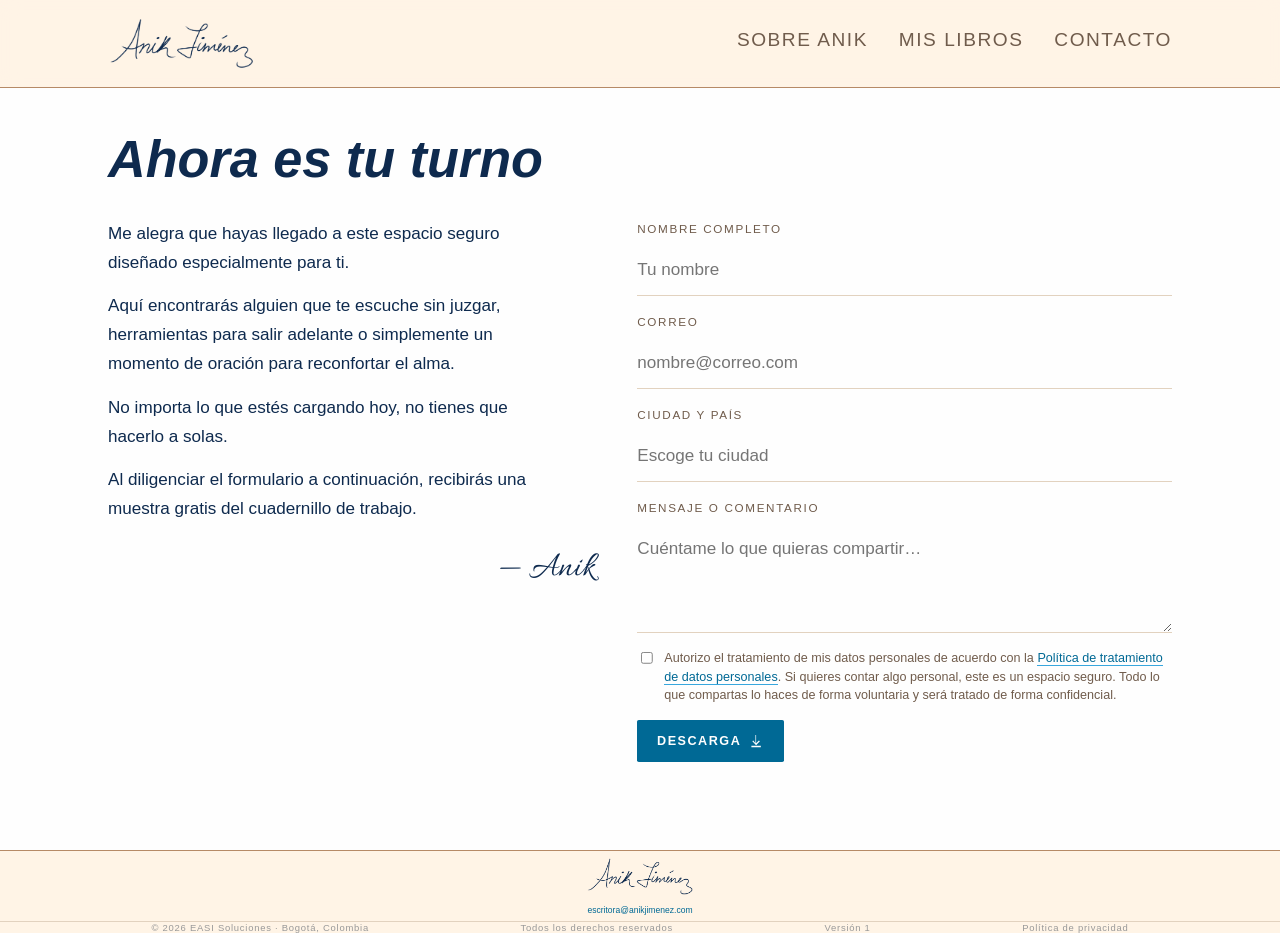
==== ahoraestuturno/index.html @ 5fb1ca0b "Publicar el sitio para revisión, manteniendo la página en construcción. Incluye la política de priva" ====
<!doctype html>
<html lang="es-CO">
<head>
  <meta charset="utf-8" />
  <meta name="viewport" content="width=device-width, initial-scale=1" />
  <title>Ahora es tu turno — Espacio seguro con Anik Jiménez</title>
  <meta name="description" content="Un espacio seguro con Anik Jiménez Marulanda. Escucha, herramientas y una muestra gratis del cuadernillo de trabajo de Las cicatrices que aprendí a amar." />
  <meta name="author" content="Anik Jiménez Marulanda" />
  <meta name="robots" content="index, follow" />
  <link rel="canonical" href="https://anikjimenez.com/ahoraestuturno/" />
  <link rel="icon" href="../images/logo-anik.png" type="image/png" />
  <meta property="og:locale" content="es_CO" />
  <meta property="og:type" content="website" />
  <meta property="og:site_name" content="Anik Jiménez Marulanda" />
  <meta property="og:title" content="Ahora es tu turno — Espacio seguro con Anik Jiménez" />
  <meta property="og:description" content="Escucha, herramientas y una muestra gratis del cuadernillo de trabajo." />
  <meta property="og:url" content="https://anikjimenez.com/ahoraestuturno/" />
  <meta property="og:image" content="https://anikjimenez.com/images/foto-obra.jpg" />
  <meta name="twitter:card" content="summary_large_image" />
  <meta name="twitter:title" content="Ahora es tu turno — Espacio seguro con Anik Jiménez" />
  <meta name="twitter:description" content="Escucha, herramientas y una muestra gratis del cuadernillo de trabajo." />
  <meta name="twitter:image" content="https://anikjimenez.com/images/foto-obra.jpg" />
  <link rel="preconnect" href="https://fonts.googleapis.com" />
  <link rel="preconnect" href="https://fonts.gstatic.com" crossorigin />
  <link href="https://fonts.googleapis.com/css2?family=Allura&family=Cormorant+Garamond:ital,wght@0,400;0,500;0,600;0,700;1,400;1,500;1,600;1,700&display=swap" rel="stylesheet" />
  <link rel="stylesheet" href="../styles/styles.css?v=20261110am" />
</head>
<body>
  <nav class="nav" id="nav">
    <div class="nav-inner">
      <a class="logo" href="../inicio.html"><img src="../images/logo-anik.png" alt="Anik Jiménez" width="200" height="72" /></a>
      <div class="menu">
        <a href="../sobre.html">Sobre Anik</a>
        <a href="../libros.html">Mis libros</a>
        <a href="../contacto.html">Contacto</a>
      </div>
    </div>
  </nav>

  <main>
    <section class="section section-paper section-fill" data-screen-label="Ahora es tu turno">
      <div class="wrap">
        <div class="section-head">
          <h1 class="section-title">Ahora es tu turno</h1>
        </div>

        <div class="contact-grid">
          <div class="copy">
            <p>Me alegra que hayas llegado a este espacio seguro diseñado especialmente para ti.</p>
            <p>Aquí encontrarás alguien que te escuche sin juzgar, herramientas para salir adelante o simplemente un momento de oración para reconfortar el alma.</p>
            <p>No importa lo que estés cargando hoy, no tienes que hacerlo a solas.</p>
            <p>Al diligenciar el formulario a continuación, recibirás una muestra gratis del cuadernillo de trabajo.</p>
            <p class="sign">— Anik</p>
          </div>

          <form class="contact-form" id="turno-form">
            <input type="checkbox" name="botcheck" tabindex="-1" autocomplete="off" hidden />
            <div class="field">
              <label for="nombre">Nombre completo</label>
              <input id="nombre" name="Nombre" type="text" autocomplete="name" placeholder="Tu nombre" required />
            </div>
            <div class="field">
              <label for="correo">Correo</label>
              <input id="correo" name="email" type="email" autocomplete="email" placeholder="nombre@correo.com" required />
            </div>
            <div class="field field-suggest">
              <label for="ciudad">Ciudad y país</label>
              <input id="ciudad" name="Ciudad y país" type="text" autocomplete="off" placeholder="Escoge tu ciudad"
                     role="combobox" aria-autocomplete="list" aria-expanded="false" aria-controls="ciudad-lista" />
              <ul class="suggest" id="ciudad-lista" role="listbox" aria-label="Ciudades" hidden></ul>
            </div>
            <div class="field">
              <label for="mensaje">Mensaje o comentario</label>
              <textarea id="mensaje" name="Mensaje" placeholder="Cuéntame lo que quieras compartir…"></textarea>
            </div>
            <label class="legal-check">
              <input type="checkbox" name="Autorización" value="Sí, autorizo el tratamiento de mis datos personales conforme a la Política de tratamiento de datos personales." required />
              <span>Autorizo el tratamiento de mis datos personales de acuerdo con la <a href="../privacidad.html">Política de tratamiento de datos personales</a>. Si quieres contar algo personal, este es un espacio seguro. Todo lo que compartas lo haces de forma voluntaria y será tratado de forma confidencial.</span>
            </label>
            <button class="btn" type="submit">Descarga
              <svg viewBox="0 0 24 24" width="18" height="18" aria-hidden="true">
                <path fill="currentColor" d="M12 3v12.2l4.2-4.2 1.4 1.4L12 18.2 6.4 12.4l1.4-1.4L11 15.2V3h1zM5 19h14v2H5z"/>
              </svg>
            </button>
            <p class="form-note" role="status" hidden>¡Gracias!, recibí tus datos. Recuerda visitar <a href="../libros.html"><em>mis libros</em></a> para más contenido.</p>
          </form>
        </div>
      </div>
    </section>
  </main>

  <footer class="footer">
    <div class="footer-inner">
      <div class="mark"><img src="../images/logo-anik.png" alt="Anik Jiménez" width="160" height="58" /></div>
      <div><a href="mailto:escritora@anikjimenez.com">escritora@anikjimenez.com</a></div>
    </div>
    <div class="footer-copy-bar">
      <span>© 2026 EASI Soluciones · Bogotá, Colombia</span>
      <span>Todos los derechos reservados</span>
      <span>Versión 1</span>
      <a href="../privacidad.html">Política de privacidad</a>
    </div>
</footer>

  <script src="../scripts/formularios.js?v=20261110c"></script>
  <script>
    const nav = document.getElementById('nav');
    const onScroll = () => nav.classList.toggle('is-scrolled', window.scrollY > 12);
    window.addEventListener('scroll', onScroll, { passive: true });
    onScroll();

    const dispararDescarga = (url) => {
      const enlace = document.createElement('a');
      enlace.href = url;
      enlace.setAttribute('download', '');
      enlace.rel = 'noopener';
      document.body.appendChild(enlace);
      enlace.click();
      enlace.remove();
    };
    conectarFormulario(
      document.getElementById('turno-form'),
      'Nuevo registro en Ahora es tu turno — anikjimenez.com',
      () => dispararDescarga('../documentos/guia-de-trabajo-las-cicatrices-que-aprendi-a-amar.pdf')
    );

    // Buscador de "Ciudad y país": sugiere ciudades de ciudades.json mientras se escribe.
    // El campo sigue aceptando texto libre si la ciudad no está en la lista.
    (() => {
      const campo = document.getElementById('ciudad');
      const lista = document.getElementById('ciudad-lista');
      const MAX = 8;
      const sinTildes = (t) => t.normalize('NFD').replace(/[\u0300-\u036f]/g, '').toLowerCase().trim();
      let ciudades = null;
      let carga = null;
      let activa = -1;

      const cargar = () => {
        carga = carga || fetch('ciudades.json')
          .then((r) => r.json())
          .then((d) => {
            ciudades = d.ciudades.map((entrada) => {
              const [nombre, codigo, original] = entrada.split('|');
              const pais = d.paises[codigo] || codigo;
              return { nombre, pais, clave: sinTildes(nombre), alias: original ? sinTildes(original) : '', clavePais: sinTildes(pais) };
            });
          })
          .catch(() => { carga = null; });
        return carga;
      };

      // Las ciudades vienen ordenadas por población: primero las que empiezan por lo escrito,
      // luego las que lo tienen al inicio de otra palabra. Tras una coma se filtra por país.
      const buscar = (texto) => {
        const [ciudad, pais = ''] = texto.split(',').map(sinTildes);
        if (ciudad.length < 2) return [];
        const inicio = [];
        const palabra = [];
        for (const c of ciudades) {
          if (pais && !c.clavePais.startsWith(pais)) continue;
          if (c.clave.startsWith(ciudad) || c.alias.startsWith(ciudad)) inicio.push(c);
          else if (palabra.length < MAX && (c.clave.includes(' ' + ciudad) || c.alias.includes(' ' + ciudad))) palabra.push(c);
          if (inicio.length === MAX) break;
        }
        return inicio.concat(palabra).slice(0, MAX);
      };

      const cerrar = () => {
        lista.hidden = true;
        lista.replaceChildren();
        activa = -1;
        campo.setAttribute('aria-expanded', 'false');
        campo.removeAttribute('aria-activedescendant');
      };

      const marcar = (i) => {
        const opciones = lista.children;
        if (!opciones.length) return;
        activa = (i + opciones.length) % opciones.length;
        [...opciones].forEach((li, n) => li.setAttribute('aria-selected', n === activa ? 'true' : 'false'));
        campo.setAttribute('aria-activedescendant', opciones[activa].id);
        opciones[activa].scrollIntoView({ block: 'nearest' });
      };

      const elegir = (li) => {
        campo.value = li.dataset.valor;
        cerrar();
      };

      const mostrar = () => {
        if (!ciudades || document.activeElement !== campo) return;
        const resultados = buscar(campo.value);
        if (!resultados.length || (resultados.length === 1 && `${resultados[0].nombre}, ${resultados[0].pais}` === campo.value)) return cerrar();
        activa = -1;
        campo.removeAttribute('aria-activedescendant');
        lista.replaceChildren(...resultados.map((c, i) => {
          const li = document.createElement('li');
          const pais = document.createElement('span');
          li.id = `ciudad-opcion-${i}`;
          li.setAttribute('role', 'option');
          li.setAttribute('aria-selected', 'false');
          li.dataset.valor = `${c.nombre}, ${c.pais}`;
          pais.textContent = c.pais;
          li.append(`${c.nombre}, `, pais);
          return li;
        }));
        lista.hidden = false;
        campo.setAttribute('aria-expanded', 'true');
      };

      campo.addEventListener('focus', cargar);
      campo.addEventListener('input', () => cargar().then(mostrar));
      campo.addEventListener('blur', cerrar);
      campo.addEventListener('keydown', (e) => {
        if (lista.hidden) return;
        if (e.key === 'ArrowDown') { e.preventDefault(); marcar(activa + 1); }
        else if (e.key === 'ArrowUp') { e.preventDefault(); marcar(activa - 1); }
        else if (e.key === 'Enter' && activa >= 0) { e.preventDefault(); elegir(lista.children[activa]); }
        else if (e.key === 'Escape') cerrar();
      });
      // mousedown sin blur: el campo conserva el foco y el clic llega a la opción
      lista.addEventListener('mousedown', (e) => e.preventDefault());
      lista.addEventListener('click', (e) => {
        const li = e.target.closest('li');
        if (li) elegir(li);
      });
    })();
  </script>
</body>
</html>
---- styles/styles.css ----
:root {
  /* Manual de marca Anik Jiménez */
  --blanco: #fefefe;
  --beige: #fff4e6;
  --azul-oscuro: #0e2a4e;
  --azul-mar: #006995;
  --celeste: #38a7de;
  --baby-blue: #b7cde6;
  --turquesa: #0fcdb6;
  --marron-claro: #b68a66;
  --marron-gris: #705c4c;
  --marron-oscuro: #3b302c;
  --negro: #000000;

  --sand: var(--beige);
  --sand-2: #f3e6d4;
  --sand-3: #e6d3bb;
  --ink: var(--azul-oscuro);
  --ink-soft: var(--marron-gris);
  --teal: var(--celeste);
  --teal-deep: var(--azul-mar);
  --teal-dark: var(--azul-oscuro);
  --navy: var(--azul-oscuro);
  --line: #e2d2bf;
  --paper: var(--blanco);

  /* Tipografía de texto: sin serifas. Las firmas siguen en Allura. */
  --fuente-texto: Helvetica, "Helvetica Neue", Arial, sans-serif;

  /* Helvetica ocupa más que la letra anterior: todo se encoge sin moverse de su sitio
     (los contenedores, columnas y márgenes conservan su medida). Un factor por zona. */
  --escala: .9;          /* contenido de las páginas */
  --escala-pie: .9;      /* pie */
  --escala-barra: .75;   /* logo y menú de la barra de navegación: .9 × .85 × .98 */
  --aire-barra: .833;    /* padding vertical y separaciones de la barra: .85 × .98 */
}

* { box-sizing: border-box; }
html, body { margin: 0; padding: 0; }
.visually-hidden {
  position: absolute;
  width: 1px;
  height: 1px;
  padding: 0;
  margin: -1px;
  overflow: hidden;
  clip: rect(0, 0, 0, 0);
  white-space: nowrap;
  border: 0;
}
html { scroll-behavior: smooth; }
body {
  background: var(--beige);
  color: var(--azul-oscuro);
  font-family: var(--fuente-texto);
  font-size: 19px;
  line-height: 1.7;
  min-height: 100vh;
  display: flex;
  flex-direction: column;
  -webkit-font-smoothing: antialiased;
}
main {
  flex: 1;
  display: flex;
  flex-direction: column;
}
.section-fill {
  flex: 1;
  display: flex;
  flex-direction: column;
  justify-content: center;
}

.error-page {
  text-align: center;
  max-width: 36rem;
  margin-inline: auto;
}
.error-code {
  margin: 0 0 8px;
  font-family: var(--fuente-texto);
  font-style: italic;
  font-weight: 600;
  font-size: clamp(48px, 8vw, 72px);
  line-height: 1;
  color: var(--azul-mar);
}
.error-page .section-title {
  font-size: clamp(32px, 4vw, 48px);
}
.error-text {
  margin: 18px auto 32px;
  max-width: 34ch;
  font-style: italic;
  color: var(--marron-gris);
}
.error-page .hero-actions {
  justify-content: center;
}
a { color: inherit; text-decoration: none; }
img { max-width: 100%; display: block; }
em { font-style: italic; }

.wrap {
  width: min(1120px, 100%);
  margin: 0 auto;
  padding: 0 28px;
}

@keyframes rise {
  from { opacity: 0; transform: translateY(20px); }
  to { opacity: 1; transform: none; }
}

/* Nav */
.nav {
  position: sticky;
  top: 0;
  z-index: 40;
  background: rgba(255, 244, 230, 0.92);
  backdrop-filter: blur(10px);
  border-bottom: 1px solid var(--marron-claro);
}
.nav-inner {
  width: min(1120px, 100%);
  margin: 0 auto;
  padding: calc(12px * var(--aire-barra)) 28px;
  display: flex;
  align-items: center;
  justify-content: space-between;
  gap: calc(16px * var(--aire-barra));
}
.logo {
  display: inline-flex;
  align-items: center;
  line-height: 0;
}
.logo img {
  height: calc(42px * var(--escala-barra));
  width: auto;
}
.menu {
  display: flex;
  flex-wrap: wrap;
  gap: calc(10px * var(--aire-barra)) calc(22px * var(--aire-barra));
  font-family: var(--fuente-texto);
  font-size: calc(15px * var(--escala-barra));
  letter-spacing: .08em;
  text-transform: uppercase;
  color: var(--marron-gris);
}
.menu a {
  padding-bottom: 3px;
  border-bottom: 1px solid transparent;
  transition: color .2s ease, border-color .2s ease;
}
.menu a:hover,
.menu a[aria-current="page"] {
  color: var(--azul-mar);
  border-bottom-color: var(--celeste);
}

/* Buttons */
.btn {
  display: inline-flex;
  align-items: center;
  gap: 8px;
  background: var(--azul-mar);
  color: var(--blanco);
  font-family: var(--fuente-texto);
  font-size: 14px;
  font-weight: 600;
  letter-spacing: .12em;
  text-transform: uppercase;
  padding: 14px 22px;
  border: 0;
  border-radius: 2px;
  cursor: pointer;
  transition: background .2s ease, transform .2s ease;
}
.btn svg {
  width: 18px;
  height: 18px;
  flex: 0 0 auto;
}
.btn:hover { background: var(--azul-oscuro); transform: translateY(-1px); }
.btn:disabled { opacity: .6; cursor: progress; transform: none; }
.btn[aria-disabled="true"],
.btn[aria-disabled="true"]:hover {
  background: #d9d9d9;
  color: #8a8a8a;
  cursor: not-allowed;
  transform: none;
}
.btn-ghost {
  background: transparent;
  color: var(--azul-oscuro);
  border-bottom: 1px solid var(--azul-oscuro);
  border-radius: 0;
  padding: 12px 2px;
}
.btn-ghost:hover {
  background: transparent;
  color: var(--azul-mar);
  border-bottom-color: var(--azul-mar);
}

/* Hero — cover slide */
.hero {
  position: relative;
  min-height: 0;
  display: grid;
  place-items: center;
  overflow: hidden;
  background:
    radial-gradient(circle at 16% 28%, rgba(183,205,230,.45), transparent 42%),
    radial-gradient(circle at 84% 72%, rgba(15,205,182,.18), transparent 44%),
    linear-gradient(115deg, #fff4e6 0%, #f7efe4 42%, #d9e8f5 100%);
}
.hero-photo {
  min-height: 0;
  width: 100%;
  margin: 0;
  padding: 0;
  place-items: stretch;
  gap: 0;
  --hero-wash:
    radial-gradient(ellipse 95% 85% at 72% 16%, rgba(56, 167, 222, .155), transparent 58%),
    radial-gradient(ellipse 80% 70% at 8% 92%, rgba(0, 105, 149, .085), transparent 56%),
    var(--blanco);
  background: var(--hero-wash);
  color: var(--azul-oscuro);
}
.hero-bg {
  position: absolute;
  inset: 0;
  width: 100%;
  height: 100%;
  object-fit: contain;
  object-position: center center;
  z-index: 0;
}
.hero-photo .hero-bg {
  position: relative;
  inset: auto;
  z-index: auto;
  width: 100%;
  height: 100%;
  min-height: 0;
  min-width: 0;
  max-width: none;
  max-height: none;
  margin: 0;
  object-fit: cover;
  object-position: center center;
}
.hero-scrim {
  position: absolute;
  inset: 0;
  z-index: 1;
  /* Solo oscurece el centro (foto); los bordes quedan del beige de la página */
  background:
    radial-gradient(ellipse 42% 78% at 50% 50%, rgba(8,16,28,.32) 0%, rgba(8,16,28,.12) 55%, transparent 72%);
  pointer-events: none;
}
.hero-content {
  position: relative;
  z-index: 2;
  text-align: center;
  padding: 64px 28px 80px;
  animation: rise .85s ease both;
}
.hero-photo .hero-content {
  z-index: auto;
  display: flex;
  flex-direction: column;
  justify-content: center;
  align-items: center;
  align-self: stretch;
  justify-self: stretch;
  width: auto;
  max-width: none;
  height: auto;
  min-height: 0;
  padding: 28px clamp(28px, 5vw, 72px);
  background: transparent;
}
.hero-kicker {
  font-family: var(--fuente-texto);
  font-size: 14px;
  letter-spacing: .28em;
  text-transform: uppercase;
  color: var(--azul-mar);
  margin-bottom: 22px;
}
.hero-photo .hero-kicker {
  color: rgba(255, 244, 230, .88);
}
.hero-logo {
  margin: 0 auto 10px;
  width: min(520px, 82vw);
}
.hero-photo .hero-logo {
  width: min(380px, 100%);
  margin-bottom: 6px;
}
.hero-photo .hero-logo img {
  width: auto;
  max-width: 100%;
  max-height: clamp(84px, 12vh, 130px);
  margin-inline: auto;
}
.hero-logo img {
  width: 100%;
  height: auto;
}
.hero-logo .logo-for-photo { display: none; }
.hero-name {
  margin: 0;
  font-family: "Allura", cursive;
  font-weight: 400;
  font-size: clamp(56px, 12vw, 110px);
  line-height: .92;
  color: var(--azul-oscuro);
}
.hero-name small {
  display: block;
  margin-top: .08em;
  font-size: .42em;
}
.hero-tag {
  margin: 22px auto 34px;
  max-width: 28ch;
  font-style: italic;
  font-size: clamp(20px, 2.3vw, 26px);
  color: var(--marron-gris);
  line-height: 1.45;
}
.hero-photo .hero-tag {
  margin: 12px auto 22px;
  max-width: 34ch;
  font-size: clamp(18px, 1.7vw, 25px);
  color: var(--marron-gris);
  text-shadow: none;
}
.hero-actions {
  display: flex;
  justify-content: center;
  gap: 16px;
  flex-wrap: wrap;
}
.hero-photo .btn-ghost {
  color: var(--azul-oscuro);
  border-bottom-color: var(--azul-oscuro);
}
.hero-photo .btn-ghost:hover {
  color: var(--azul-mar);
  border-bottom-color: var(--azul-mar);
}
.hero-books {
  padding: 8px clamp(28px, 5vw, 72px) 36px;
  text-align: center;
  position: relative;
  z-index: 1;
}
.hero-books .section-title {
  font-size: clamp(32px, 3.4vw, 46px);
  margin: 0 0 18px;
}
.hero-books .home-books-row {
  gap: 28px;
}
.hero-books .home-book {
  width: min(168px, 42%);
}
.hero-books .home-book-title {
  font-size: 16px;
}
/* Escritorio: la composición escala con el ancho de la ventana y conserva la proporción
   que tiene en un laptop de 1280 px; todas las medidas derivan de --hero-h.
   Foto vertical completa a la izquierda; a la derecha la firma arriba y Mis libros debajo.
   Las columnas se trazan con --hero-base (medida sin encoger) y lo que va dentro con
   --hero-h (= base × --escala), así cada elemento se encoge centrado en su sitio. */
@media (min-width: 861px) {
  .hero-photo {
    /* Tope por alto: 247px reserva la barra de navegación, el pie y el padding vertical;
       la columna derecha mide ~1,22 × la base, de ahí el factor .815 */
    --hero-base: clamp(400px, 31.25vw, max(400px, calc((100vh - 247px) * .815)));
    --hero-h: calc(var(--hero-base) * var(--escala));
    /* La foto mide 1,27 × la base, sin pasar del alto disponible entre la barra y el pie */
    --photo-base: min(calc(var(--hero-base) * 1.27), max(var(--hero-base), calc(100vh - 247px)));
    --photo-h: calc(var(--photo-base) * var(--escala));
    --photo-w: calc(var(--photo-h) * .75);
    --cover-h: calc(var(--hero-h) * .3);
    --cover-w: calc(var(--cover-h) * 2 / 3);
    flex: 1 0 auto;
    display: grid;
    grid-template-columns: calc(var(--photo-base) * .75) minmax(340px, calc(var(--hero-base) * 1.1));
    grid-template-rows: auto auto;
    grid-template-areas:
      "photo firma"
      "photo books";
    justify-content: center;
    align-content: center;
    column-gap: calc(var(--hero-base) * .077);
    padding: 16px clamp(24px, 3vw, 40px);
  }
  .hero-photo .hero-bg {
    grid-area: photo;
    align-self: center;
    justify-self: center;
    width: var(--photo-w);
    height: var(--photo-h);
  }
  .hero-photo .hero-content {
    grid-area: firma;
    padding: calc(var(--hero-h) * .075) calc(var(--hero-h) * .04);
  }
  .hero-photo .hero-logo {
    width: 100%;
    margin-bottom: calc(var(--hero-h) * .01);
  }
  .hero-photo .hero-logo img {
    max-height: calc(var(--hero-h) * .14);
  }
  .hero-photo .hero-tag {
    margin: calc(var(--hero-h) * .02) auto calc(var(--hero-h) * .035);
    font-size: calc(var(--hero-h) * .04);
    line-height: 1.4;
  }
  .hero-photo .hero-actions { gap: calc(var(--hero-h) * .03); }
  .hero-photo .btn {
    font-size: calc(var(--hero-h) * .03);
    padding: calc(var(--hero-h) * .025) calc(var(--hero-h) * .04);
  }
  .hero-photo .btn-ghost {
    padding: calc(var(--hero-h) * .0225) 2px;
  }
  .hero-books {
    grid-area: books;
    padding: calc(var(--hero-h) * .025) calc(var(--hero-h) * .04) calc(var(--hero-h) * .01);
  }
  .hero-books .section-title {
    font-size: calc(var(--hero-h) * .06);
    margin: 0 0 calc(var(--hero-h) * .025);
    text-align: center;
  }
  .hero-books .home-books-row {
    gap: calc(var(--hero-h) * .064);
    flex-wrap: nowrap;
  }
  .hero-books .home-book {
    width: calc(var(--hero-h) * .375);
  }
  .hero-books .home-book .book-cover {
    width: var(--cover-w);
    height: var(--cover-h);
    margin-bottom: calc(var(--hero-h) * .025);
    box-shadow: 0 14px 24px -14px rgba(36,56,70,.4);
  }
  .hero-books .home-book-title {
    font-size: calc(var(--hero-h) * .035);
  }
  .hero-books .home-book-year {
    margin-top: calc(var(--hero-h) * .0075);
    font-size: calc(var(--hero-h) * .04125);
  }
}
@media (max-width: 860px) {
  .hero-photo {
    display: flex;
    flex-direction: column;
    min-height: 0;
    padding: 24px 24px 8px;
  }
  .hero-photo .hero-bg {
    position: relative;
    width: 100%;
    height: auto;
    min-height: 0;
    max-width: none;
    max-height: calc(42vh * var(--escala));
    margin: 0 auto;
    object-fit: contain;
  }
  .hero-photo .hero-content {
    width: 100%;
    height: auto;
    justify-content: center;
    padding: 28px 22px 12px;
  }
  .hero-books { padding: 8px 8px 28px; }
  .hero-photo .hero-content,
  .hero-books { zoom: var(--escala); }
}
@media (max-width: 600px) {
  .hero-photo {
    display: grid;
    grid-template-columns: 1fr;
    grid-template-areas:
      "stage"
      "books";
    width: 100%;
    min-height: 0;
    padding: 0;
    place-items: stretch;
    background: #0a0a0a;
    color: var(--blanco);
  }
  .hero-photo .hero-bg,
  .hero-photo .hero-content { grid-area: stage; }
  .hero-photo .hero-bg {
    position: relative;
    inset: auto;
    z-index: 0;
    width: 100%;
    height: auto;
    aspect-ratio: 3 / 4;
    max-width: none;
    max-height: none;
    margin: 0;
    object-fit: cover;
    object-position: center top;
  }
  /* La foto va completa; el texto se apoya abajo para dejar libre la cabeza */
  .hero-photo .hero-content {
    position: relative;
    z-index: 2;
    min-height: 0;
    width: 100%;
    max-width: none;
    height: auto;
    align-self: stretch;
    justify-content: flex-end;
    padding: 24px 14px 26px;
    background:
      linear-gradient(to top, rgba(8,16,28,.86) 0%, rgba(8,16,28,.62) 30%, rgba(8,16,28,.22) 52%, transparent 66%);
  }
  .hero-photo .hero-logo { width: min(240px, 72vw); }
  .hero-photo .hero-actions { gap: 10px; }
  .hero-logo .logo-for-panel { display: none; }
  .hero-logo .logo-for-photo { display: block; }
  .hero-photo .hero-tag {
    color: rgba(255, 244, 230, .92);
    text-shadow: 0 1px 18px rgba(0,0,0,.35);
  }
  .hero-photo .btn-ghost {
    color: var(--beige);
    border-bottom-color: rgba(255, 244, 230, .75);
  }
  .hero-photo .btn-ghost:hover {
    color: var(--blanco);
    border-bottom-color: var(--blanco);
  }
  .hero-books {
    grid-area: books;
    position: relative;
    z-index: 2;
    background: var(--hero-wash);
    padding: 28px 18px 12px;
  }
}

/* Page sections */
.section {
  position: relative;
  padding: 44px 0 88px;
  overflow: hidden;
}
.section-sand { background: var(--beige); }
.section-paper { background: var(--blanco); }
.section-teal {
  background: linear-gradient(160deg, #cfe3f4 0%, #9ec8e6 100%);
}
.section-head {
  display: flex;
  align-items: baseline;
  gap: 14px;
  margin-bottom: 36px;
  position: relative;
  z-index: 1;
}
.section-title {
  margin: 0;
  font-family: var(--fuente-texto);
  font-style: italic;
  font-weight: 600;
  font-size: clamp(38px, 5vw, 58px);
  line-height: 1.05;
  color: var(--azul-oscuro);
}
.section-title.light {
  color: var(--blanco);
  text-shadow: 0 2px 14px rgba(14,42,78,.22);
}

/* Split layouts like portfolio slides */
.split {
  display: grid;
  grid-template-columns: 1.05fr 0.95fr;
  gap: 48px;
  align-items: center;
  position: relative;
  z-index: 1;
}
.split.reverse { grid-template-columns: 1.05fr 0.95fr; }
.split.reverse .split-copy { order: 1; }
.split.reverse .split-media { order: 2; }
.split-media, .split-copy { min-width: 0; }
@media (max-width: 860px) {
  .split,
  .split.reverse { grid-template-columns: 1fr; gap: 28px; }
  .split.reverse .split-copy,
  .split.reverse .split-media { order: initial; }
}

.portrait {
  position: relative;
  border-radius: 2px;
  overflow: hidden;
  background: var(--sand-2);
  box-shadow: 0 28px 50px -30px rgba(36, 56, 70, .45);
}
.portrait img {
  width: 100%;
  height: auto;
  object-fit: contain;
  object-position: center center;
  aspect-ratio: 3 / 4;
}
.portrait.round {
  border-radius: 50%;
  max-width: 280px;
  margin-inline: auto;
}
.portrait.round img {
  aspect-ratio: 1;
  height: 100%;
  object-fit: cover;
}
.copy p {
  margin: 0 0 16px;
  color: var(--ink);
  max-width: 48ch;
  text-wrap: pretty;
}
.copy p.lead {
  font-size: clamp(20px, 2.2vw, 26px);
  font-style: italic;
  line-height: 1.4;
  margin-bottom: 20px;
}
/* Texto justificado: todos los párrafos llenan la columna para formar un bloque cuadrado */
.copy-justify p {
  max-width: none;
  text-align: justify;
  hyphens: none;
  -webkit-hyphens: none;
  overflow-wrap: normal;
  word-break: normal;
}
.copy-justify p.lead { text-align: left; }
.sign {
  margin-top: 28px;
  font-family: "Allura", cursive;
  font-size: 40px;
  color: var(--azul-mar);
  text-align: right;
}

.bio-more { margin-top: 72px; }
.genre-tags {
  list-style: none;
  margin: 24px 0 0;
  padding: 0;
  display: flex;
  flex-wrap: wrap;
  gap: 8px 10px;
}
.genre-tags li {
  padding: 4px 14px;
  border: 1px solid rgba(0,105,149,.3);
  border-radius: 999px;
  font-style: italic;
  font-size: 17px;
  color: var(--azul-mar);
}

/* Fotos que te inspiran */
.gallery-head {
  text-align: center;
  margin-bottom: 40px;
}
.script-title {
  margin: 0;
  font-family: "Allura", cursive;
  font-weight: 400;
  font-size: clamp(48px, 7vw, 76px);
  line-height: 1;
  color: var(--azul-oscuro);
}
.gallery-head p {
  margin: 12px 0 0;
  font-style: italic;
  color: var(--ink-soft);
}
.gallery {
  display: grid;
  grid-template-columns: repeat(4, minmax(0, 1fr));
  gap: 18px;
}
.gallery figure {
  margin: 0;
  overflow: hidden;
  border-radius: 2px;
  background: var(--sand-2);
}
.gallery img {
  width: 100%;
  height: auto;
  aspect-ratio: 3 / 4;
  object-fit: cover;
  transition: transform .4s ease;
}
.gallery figure:hover img { transform: scale(1.03); }
@media (max-width: 800px) { .gallery { grid-template-columns: repeat(2, minmax(0, 1fr)); } }

/* Books */
.books-grid {
  display: grid;
  grid-template-columns: repeat(2, minmax(0, 1fr));
  gap: 56px 48px;
  align-items: start;
}
@media (max-width: 760px) { .books-grid { grid-template-columns: 1fr; } }
.book-tile {
  display: grid;
  justify-items: center;
  text-align: center;
  scroll-margin-top: 90px;
}
.book-title, .book-teaser, .book-actions, .book-more, .book-meta {
  justify-self: stretch;
}
@supports (grid-template-rows: subgrid) {
  .book-tile {
    grid-template-rows: subgrid;
    grid-row: span 6;
  }
}
.book-tile .book-cover {
  width: min(240px, 70%);
  margin-bottom: 24px;
}
.book-teaser {
  margin: 0 auto 20px;
  max-width: 38ch;
  font-style: italic;
  color: var(--ink-soft);
}
.book-actions {
  display: flex;
  flex-wrap: wrap;
  justify-content: center;
  align-items: center;
  gap: 14px 20px;
}
.book-more {
  width: 100%;
  margin-top: 22px;
  border-top: 1px solid var(--line);
  text-align: left;
}
.book-more summary {
  padding: 14px 0;
  text-align: center;
  cursor: pointer;
  list-style: none;
  font-size: 14px;
  font-weight: 600;
  letter-spacing: .12em;
  text-transform: uppercase;
  color: var(--azul-mar);
}
.book-more summary::-webkit-details-marker { display: none; }
.book-more summary::after { content: " ↓"; }
.book-more[open] summary::after { content: " ↑"; }
.book-more p {
  margin: 0 0 14px;
  color: var(--ink-soft);
  font-size: 17px;
}
.book-download {
  display: flex;
  flex-direction: column;
  align-items: center;
  gap: 10px;
  margin: 22px 0 8px;
  text-align: center;
}
.form-note a { color: var(--azul-mar); text-decoration: underline; }

/* Home books */
.home-books-row {
  display: flex;
  justify-content: center;
  gap: 56px;
  flex-wrap: wrap;
}
.home-book {
  display: flex;
  flex-direction: column;
  align-items: center;
  text-align: center;
  width: 220px;
}
.home-book .book-cover {
  width: 100%;
  margin-bottom: 16px;
  transition: transform .25s ease;
}
.home-book:hover .book-cover { transform: translateY(-4px); }
.home-book-title {
  font-style: italic;
  font-weight: 600;
  font-size: 21px;
  line-height: 1.2;
  color: var(--azul-oscuro);
}
.home-book-year {
  margin-top: 6px;
  font-size: 13px;
  letter-spacing: .14em;
  text-transform: uppercase;
  color: var(--marron-gris);
}

.book-cover {
  aspect-ratio: 2 / 3;
  overflow: hidden;
  border-radius: 2px;
  background: var(--sand-2);
  box-shadow: 0 22px 40px -20px rgba(36,56,70,.4);
}
.book-cover img {
  width: 100%;
  height: 100%;
  object-fit: cover;
}
.book-cover.soon {
  display: grid;
  place-items: center;
  text-align: center;
  padding: 20px;
  background: linear-gradient(180deg, var(--sand) 0%, var(--sand-3) 100%);
  font-style: italic;
  color: var(--ink-soft);
  font-size: 22px;
  line-height: 1.3;
}
.book-meta {
  font-family: var(--fuente-texto);
  font-size: 52px;
  letter-spacing: .14em;
  text-transform: uppercase;
  color: var(--marron-gris);
  margin-bottom: 10px;
}
.book-meta span { margin: 0 7px; color: var(--azul-mar); }
.book-title {
  margin: 0 0 14px;
  font-style: italic;
  font-weight: 600;
  font-size: clamp(26px, 3vw, 34px);
  line-height: 1.15;
  color: var(--azul-oscuro);
}
/* Quote + frases */
.quote-panel {
  position: relative;
  min-height: 58vh;
  display: grid;
  place-items: center;
  text-align: center;
  padding: 90px 28px;
  overflow: hidden;
  background: linear-gradient(180deg, #d5e8f6 0%, #a9d0ea 100%);
}
.quote-panel .bigmark {
  position: absolute;
  top: 6%;
  left: 50%;
  transform: translateX(-50%);
  font-family: var(--fuente-texto);
  font-style: italic;
  font-size: clamp(140px, 24vw, 280px);
  line-height: 1;
  color: rgba(254,254,254,.42);
  pointer-events: none;
}
.quote-panel blockquote {
  position: relative;
  z-index: 1;
  margin: 0 auto;
  max-width: 18ch;
  font-style: italic;
  font-weight: 600;
  font-size: clamp(26px, 3.5vw, 42px);
  line-height: 1.3;
  color: var(--azul-oscuro);
  text-wrap: balance;
}
.quote-panel cite {
  display: inline-flex;
  align-items: center;
  gap: 12px;
  margin-top: 28px;
  font-family: var(--fuente-texto);
  font-style: normal;
  font-size: 13px;
  letter-spacing: .2em;
  text-transform: uppercase;
  color: var(--azul-mar);
}
.quote-panel cite::before {
  content: "";
  width: 26px;
  height: 1px;
  background: currentColor;
}

.phrases-page {
  max-width: 860px;
}
.phrases {
  display: flex;
  flex-direction: column;
  gap: 18px;
}
.phrases figure {
  position: relative;
  margin: 0;
  padding: 28px 32px;
  border-radius: 2px;
  border: 0;
  opacity: .7;
}
.phrases figure:nth-child(1) {
  background: linear-gradient(135deg, #0e2a4e 0%, #006995 100%);
  color: var(--beige);
}
.phrases figure:nth-child(2) {
  background: linear-gradient(135deg, #006995 0%, #38a7de 100%);
  color: var(--blanco);
}
.phrases figure:nth-child(3) {
  background: linear-gradient(135deg, #0fcdb6 0%, #38a7de 100%);
  color: var(--azul-oscuro);
}
.phrases figure:nth-child(4) {
  background: linear-gradient(135deg, #b68a66 0%, #705c4c 100%);
  color: var(--beige);
}
.phrases figure:nth-child(even) {
  text-align: right;
}
.phrases blockquote {
  margin: 0;
  font-style: italic;
  font-weight: 500;
  font-size: clamp(24px, 2.6vw, 32px);
  line-height: 1.4;
  color: inherit;
  text-wrap: pretty;
}
@media (max-width: 860px) {
  .phrases figure,
  .phrases figure:nth-child(even) {
    text-align: left;
    padding: 24px 22px;
  }
}

/* Contact */
.contact-grid {
  display: grid;
  grid-template-columns: 1fr 1.1fr;
  gap: 48px;
  position: relative;
  z-index: 1;
}
@media (max-width: 800px) { .contact-grid { grid-template-columns: 1fr; gap: 32px; } }
.contact-list {
  list-style: none;
  margin: 24px 0 0;
  padding: 0;
  display: grid;
  gap: 12px;
  font-family: var(--fuente-texto);
  font-size: 17px;
  color: var(--marron-gris);
}
.contact-list strong {
  display: inline-block;
  min-width: 7rem;
  font-size: 13px;
  letter-spacing: .1em;
  text-transform: uppercase;
  color: var(--azul-mar);
  font-weight: 600;
}
.contact-list a:hover { color: var(--azul-mar); }
.field { display: grid; gap: 8px; margin-bottom: 18px; }
.field label {
  font-family: var(--fuente-texto);
  font-size: 13px;
  letter-spacing: .14em;
  text-transform: uppercase;
  color: var(--marron-gris);
}
.field input,
.field select,
.field textarea {
  width: 100%;
  border: 0;
  border-bottom: 1px solid var(--line);
  background: transparent;
  padding: 10px 0 12px;
  font: inherit;
  color: var(--ink);
  outline: none;
}
.field textarea { min-height: 120px; resize: vertical; }
.field input:focus,
.field select:focus,
.field textarea:focus { border-bottom-color: var(--azul-mar); }
/* Lista de sugerencias bajo un campo (buscador de ciudad y país) */
.field-suggest { position: relative; }
.suggest {
  position: absolute;
  top: 100%;
  left: 0;
  right: 0;
  z-index: 5;
  margin: 0;
  padding: 6px 0;
  max-height: 320px;
  overflow-y: auto;
  list-style: none;
  background: var(--blanco);
  border: 1px solid var(--line);
  border-top: 0;
  border-radius: 0 0 2px 2px;
  box-shadow: 0 18px 30px -18px rgba(36, 56, 70, .35);
}
.suggest li {
  padding: 7px 14px;
  font-size: 17px;
  line-height: 1.3;
  color: var(--ink);
  cursor: pointer;
}
.suggest li span { color: var(--marron-gris); }
.suggest li:hover,
.suggest li[aria-selected="true"] { background: var(--beige); }
.form-note {
  margin: 16px 0 0;
  font-style: italic;
  color: var(--azul-mar);
}
.form-note.is-error { color: #a4372b; }

.robot-box {
  position: relative;
  display: flex;
  align-items: center;
  gap: 12px;
  margin: 6px 0 20px;
  padding: 12px 14px;
  border: 1px solid var(--line);
  background: #f7f7f7;
  box-shadow: 0 1px 3px rgba(36, 56, 70, .08);
  cursor: pointer;
  font-size: 16px;
  letter-spacing: 0;
  text-transform: none;
  color: var(--ink);
}
.robot-box input {
  position: absolute;
  opacity: 0;
  width: 1px;
  height: 1px;
}
.robot-marca {
  flex: 0 0 28px;
  width: 28px;
  height: 28px;
  border: 2px solid #c5c5c5;
  background: var(--blanco);
  border-radius: 2px;
}
.robot-box input:focus-visible + .robot-marca { outline: 2px solid var(--azul-mar); outline-offset: 2px; }
.robot-box input:checked + .robot-marca {
  border-color: var(--azul-mar);
  background: var(--azul-mar) url("data:image/svg+xml,%3Csvg xmlns='http://www.w3.org/2000/svg' viewBox='0 0 16 16'%3E%3Cpath fill='none' stroke='%23fff' stroke-width='2.4' d='M3 8.2 6.4 12 13 4'/%3E%3C/svg%3E") center / 18px no-repeat;
}
.robot-texto { flex: 1; font-weight: 500; }
.robot-sello {
  display: flex;
  flex-direction: column;
  align-items: center;
  gap: 2px;
  color: var(--azul-mar);
  min-width: 64px;
}
.robot-sello small {
  font-size: 9px;
  letter-spacing: .08em;
  text-transform: uppercase;
}

.modal-overlay {
  position: fixed;
  inset: 0;
  z-index: 200;
  display: flex;
  align-items: center;
  justify-content: center;
  padding: 24px;
  background: rgba(36, 56, 70, .42);
}
.modal-overlay[hidden] { display: none; }
.modal-dialog {
  position: relative;
  width: min(440px, 100%);
  max-height: min(92vh, 680px);
  overflow: visible;
  padding: 36px 28px 28px;
  background: var(--blanco);
  border-radius: 2px;
  box-shadow: 0 28px 56px -28px rgba(36, 56, 70, .55);
}
.modal-dialog .section-title,
.modal-dialog h3 {
  margin: 0 0 20px;
  font-family: var(--fuente-texto);
  font-size: clamp(1.2rem, 2.6vw, 1.5rem);
  font-weight: 600;
  color: var(--ink);
  text-align: center;
  line-height: 1.3;
}
.modal-dialog h3 em { font-style: italic; font-weight: 600; }
.modal-dialog-aviso {
  display: flex;
  flex-direction: column;
  align-items: center;
  text-align: center;
  padding: 40px 32px 36px;
}
.btn-whatsapp {
  display: grid;
  place-items: center;
  width: 64px;
  height: 64px;
  margin-top: 8px;
  border-radius: 50%;
  background: #25d366;
  color: #fff;
  box-shadow: 0 10px 22px -10px rgba(37, 211, 102, .8);
  transition: transform .2s ease, background .2s ease;
}
.btn-whatsapp:hover {
  background: #1ebe57;
  transform: translateY(-2px);
}
.modal-cerrar {
  position: absolute;
  top: 10px;
  right: 12px;
  border: 0;
  background: transparent;
  padding: 6px 10px;
  font-size: 28px;
  line-height: 1;
  color: var(--ink-soft);
  cursor: pointer;
}
.modal-cerrar:hover { color: var(--ink); }
body.modal-open { overflow: hidden; }

/* Page nav + footer */
.page-nav {
  border-top: 1px solid var(--line);
  padding: 7px 0;
}
.page-nav-inner {
  width: min(1120px, 100%);
  margin: 0 auto;
  padding: 0 28px;
  display: flex;
  justify-content: space-between;
  gap: 16px;
}
.page-nav a {
  display: grid;
  gap: 4px;
  color: var(--ink-soft);
}
.page-nav a span {
  font-family: var(--fuente-texto);
  font-size: 12px;
  letter-spacing: .16em;
  text-transform: uppercase;
}
.page-nav a strong {
  font-family: var(--fuente-texto);
  font-style: italic;
  font-weight: 600;
  font-size: 22px;
  color: var(--azul-oscuro);
}
.page-nav a:hover strong { color: var(--azul-mar); }
.page-nav .next { text-align: right; }

.footer {
  border-top: 1px solid var(--marron-claro);
  padding: 3.5px 0 0;
  margin: 0;
  background: var(--beige);
}
.footer-inner {
  width: min(1120px, 100%);
  margin: 0 auto;
  padding: 5px 28px 12px;
  display: flex;
  flex-direction: column;
  justify-content: center;
  align-items: center;
  gap: 6px;
  text-align: center;
  font-family: var(--fuente-texto);
  font-size: calc(15px * var(--escala-pie));
  color: var(--marron-gris);
}
.footer .mark {
  line-height: 0;
}
.footer .mark img {
  height: calc(34px * var(--escala-pie));
  width: auto;
  margin-inline: auto;
}
.footer-inner a {
  font-size: 50%;
  color: var(--azul-mar);
  border-bottom: 1px solid transparent;
  transition: border-color .2s ease;
}
.footer-inner a:hover {
  border-bottom-color: var(--celeste);
}
.footer .credits { font-style: italic; }

/* Barra de copy debajo del footer (como csquimicos) */
.footer-copy-bar {
  display: flex;
  justify-content: space-evenly;
  align-items: center;
  gap: 0;
  flex-wrap: wrap;
  margin: 0;
  padding: 0;
  border-top: 1px solid var(--line);
  font-family: var(--fuente-texto);
  font-size: calc(11px * var(--escala-pie));
  letter-spacing: .08em;
  line-height: 1.2;
  color: #999;
  text-align: center;
}
.footer-copy-bar span,
.footer-copy-bar a {
  margin: 0;
  padding: 0;
  white-space: nowrap;
  color: inherit;
}
.footer-copy-bar a:hover { color: var(--azul-mar); }

/* Política de tratamiento de datos personales */
.legal-doc {
  max-width: 46rem;
  color: var(--ink);
  font-size: 17px;
  line-height: 1.65;
}
.legal-kicker {
  margin: 0 0 6px;
  font-size: 13px;
  font-weight: 600;
  letter-spacing: .14em;
  text-transform: uppercase;
  color: var(--azul-mar);
}
.legal-meta {
  margin: 0 0 22px;
  font-size: 15px;
  color: var(--ink-soft);
}
.legal-doc .lead {
  font-size: clamp(18px, 2vw, 21px);
  font-style: italic;
  line-height: 1.45;
  margin: 0 0 28px;
}
.legal-toc {
  margin: 0 0 40px;
  padding: 20px 24px 12px;
  background: var(--beige);
  border: 1px solid var(--line);
}
.legal-toc p {
  margin: 0 0 10px;
  font-size: 13px;
  font-weight: 600;
  letter-spacing: .14em;
  text-transform: uppercase;
  color: var(--marron-gris);
}
.legal-toc ol {
  margin: 0;
  padding-left: 1.25em;
  columns: 1;
}
@media (min-width: 760px) {
  .legal-toc ol { columns: 2; column-gap: 28px; }
}
.legal-toc li {
  break-inside: avoid;
  margin: 0 0 6px;
  font-size: 15px;
}
.legal-toc a { color: var(--azul-mar); }
.legal-toc a:hover { border-bottom: 1px solid var(--celeste); }
.legal-doc h2 {
  margin: 2.1em 0 .7em;
  font-family: var(--fuente-texto);
  font-size: 1.05rem;
  font-weight: 700;
  letter-spacing: .06em;
  text-transform: uppercase;
  color: var(--azul-mar);
  scroll-margin-top: 88px;
}
.legal-doc h3 {
  margin: 1.35em 0 .45em;
  font-size: 1.02rem;
  font-weight: 600;
  color: var(--azul-oscuro);
  scroll-margin-top: 88px;
}
.legal-doc p,
.legal-doc li { margin: 0 0 12px; }
.legal-doc ul,
.legal-doc ol { margin: 0 0 16px; padding-left: 1.25em; }
.legal-doc a {
  color: var(--azul-mar);
  border-bottom: 1px solid transparent;
}
.legal-doc a:hover { border-bottom-color: var(--celeste); }
.legal-doc dt {
  margin: 12px 0 4px;
  font-weight: 600;
  color: var(--azul-oscuro);
}
.legal-doc dd { margin: 0 0 10px; }
.legal-doc blockquote {
  margin: 0 0 16px;
  padding: 16px 18px;
  background: var(--beige);
  border-left: 3px solid var(--azul-mar);
}
.legal-doc blockquote p { margin: 0; font-size: 16px; }
.legal-cierre {
  margin-top: 36px;
  font-style: italic;
  color: var(--marron-gris);
}
.legal-check {
  display: flex;
  gap: 10px;
  align-items: flex-start;
  margin: 4px 0 18px;
  font-size: 14px;
  line-height: 1.45;
  color: var(--marron-gris);
  cursor: pointer;
  text-transform: none;
  letter-spacing: 0;
}
.legal-check input {
  margin-top: 3px;
  flex: 0 0 auto;
  width: auto;
  accent-color: var(--azul-mar);
}
.legal-check a {
  color: var(--azul-mar);
  border-bottom: 1px solid var(--celeste);
}

/* Escritorio: barra de navegación un 70 % más grande; pie un 27 % más grande y con padding mínimo */
@media (min-width: 861px) {
  .nav-inner { padding: calc(20px * var(--aire-barra)) 28px; gap: calc(27px * var(--aire-barra)); }
  .logo img { height: calc(71px * var(--escala-barra)); }
  .menu {
    gap: calc(17px * var(--aire-barra)) calc(37px * var(--aire-barra));
    font-size: calc(25.5px * var(--escala-barra));
  }
  .menu a { padding-bottom: calc(5px * var(--aire-barra)); }
  .footer { padding-top: .5px; }
  .footer-inner {
    padding: 6px 28px 2px;
    gap: 1px;
    font-size: calc(19px * var(--escala-pie));
    line-height: 1.25;
  }
  .footer .mark img { height: calc(43.5px * var(--escala-pie)); }
  .footer-copy-bar { font-size: calc(14px * var(--escala-pie) * .75); }
}

@media (max-width: 600px) {
  .nav-inner, .wrap, .page-nav-inner, .footer-inner { padding-left: 18px; padding-right: 18px; }
  .section { padding: 32px 0 64px; }
  .hero-content { padding: 48px 18px 64px; }
  .logo { font-size: 24px; }
  .footer-copy-bar {
    flex-direction: column;
    gap: 0;
    margin: 0;
    padding: 0;
  }
}

/* Páginas interiores: el contenido se encoge a --escala. El ancho, los márgenes laterales
   y el padding vertical se dividen por el mismo factor para que la sección, las columnas y
   el borde izquierdo (alineado con el logo de la barra) queden donde estaban. */
main > .section {
  zoom: var(--escala);
  padding: calc(44px / var(--escala)) 0 calc(88px / var(--escala));
}
main > .section > .wrap {
  width: min(calc(1120px / var(--escala)), 100%);
  padding-inline: calc(28px / var(--escala));
}
/* Las fotos que llenan su columna también se encogen, centradas en ella */
.split-media .portrait:not(.round) {
  width: calc(100% * var(--escala));
  margin-inline: auto;
}
@media (max-width: 600px) {
  main > .section { padding: calc(32px / var(--escala)) 0 calc(64px / var(--escala)); }
  main > .section > .wrap { padding-inline: calc(18px / var(--escala)); }
}

/* Pantallas más anchas que un laptop de 1280 px: el contenido de las páginas interiores
   escala con el ancho de la ventana y conserva la proporción que tiene a 1280 px,
   igual que la portada de inicio. tan(atan2()) convierte 100vw / 1280px en un número. */
@media (min-width: 1281px) {
  main > .section { zoom: calc(var(--escala) * tan(atan2(100vw, 1280px))); }
  /* La barra y el pie conservan su tamaño, pero su ancho sigue al del contenido (87,5 %) */
  .nav-inner, .footer-inner { width: 87.5vw; }
}
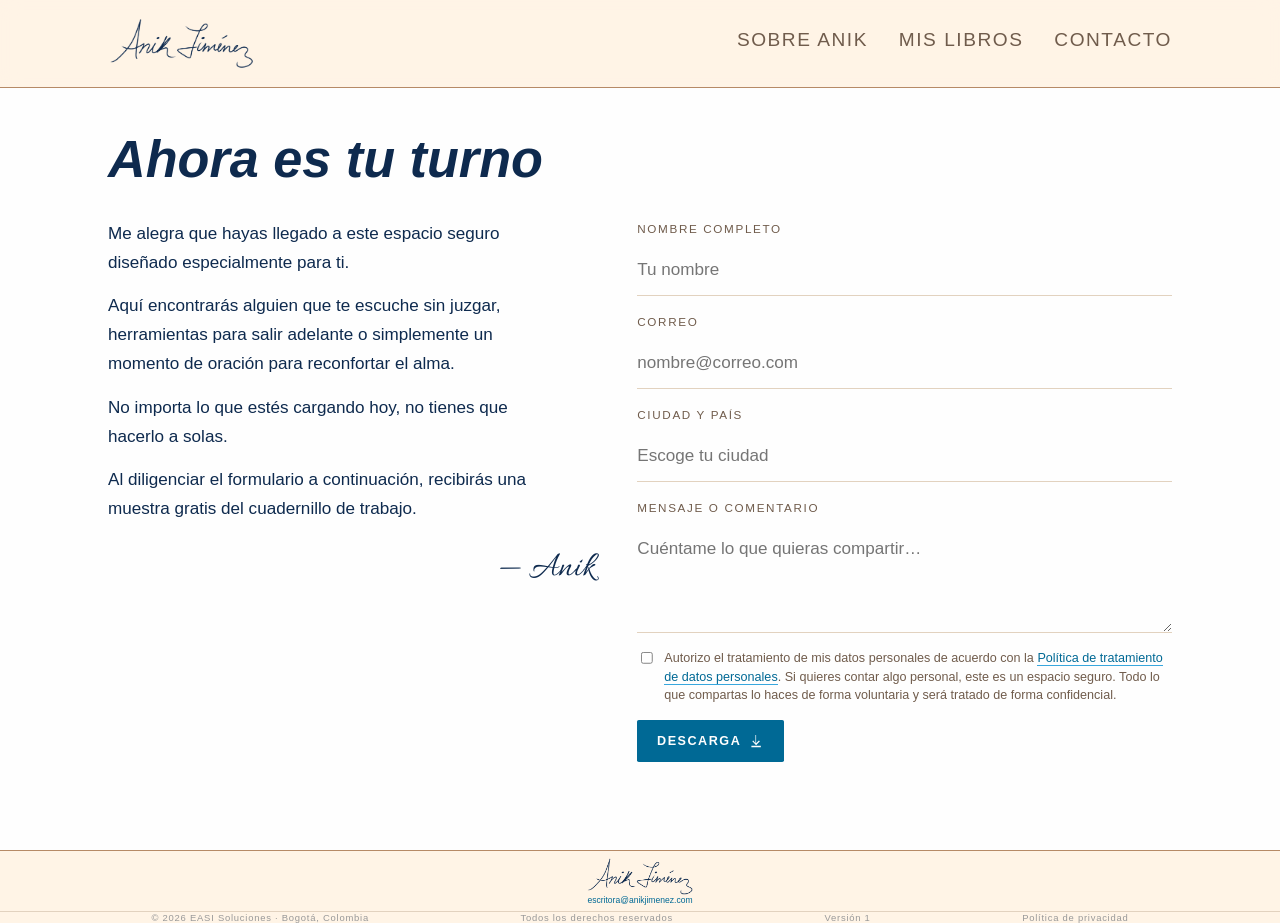
==== commit 5e469046: "Reducir el espacio debajo de la firma del footer." ====
--- a/ahoraestuturno/index.html
+++ b/ahoraestuturno/index.html
@@ -23,7 +23,7 @@
   <link rel="preconnect" href="https://fonts.googleapis.com" />
   <link rel="preconnect" href="https://fonts.gstatic.com" crossorigin />
   <link href="https://fonts.googleapis.com/css2?family=Allura&family=Cormorant+Garamond:ital,wght@0,400;0,500;0,600;0,700;1,400;1,500;1,600;1,700&display=swap" rel="stylesheet" />
-  <link rel="stylesheet" href="../styles/styles.css?v=20261110am" />
+  <link rel="stylesheet" href="../styles/styles.css?v=20261110an" />
 </head>
 <body>
   <nav class="nav" id="nav">
--- a/styles/styles.css
+++ b/styles/styles.css
@@ -1234,7 +1234,7 @@
 .footer-inner {
   width: min(1120px, 100%);
   margin: 0 auto;
-  padding: 5px 28px 12px;
+  padding: 5px 28px 4px;
   display: flex;
   flex-direction: column;
   justify-content: center;
@@ -1247,6 +1247,7 @@
 }
 .footer .mark {
   line-height: 0;
+  margin-bottom: -10px;
 }
 .footer .mark img {
   height: calc(34px * var(--escala-pie));
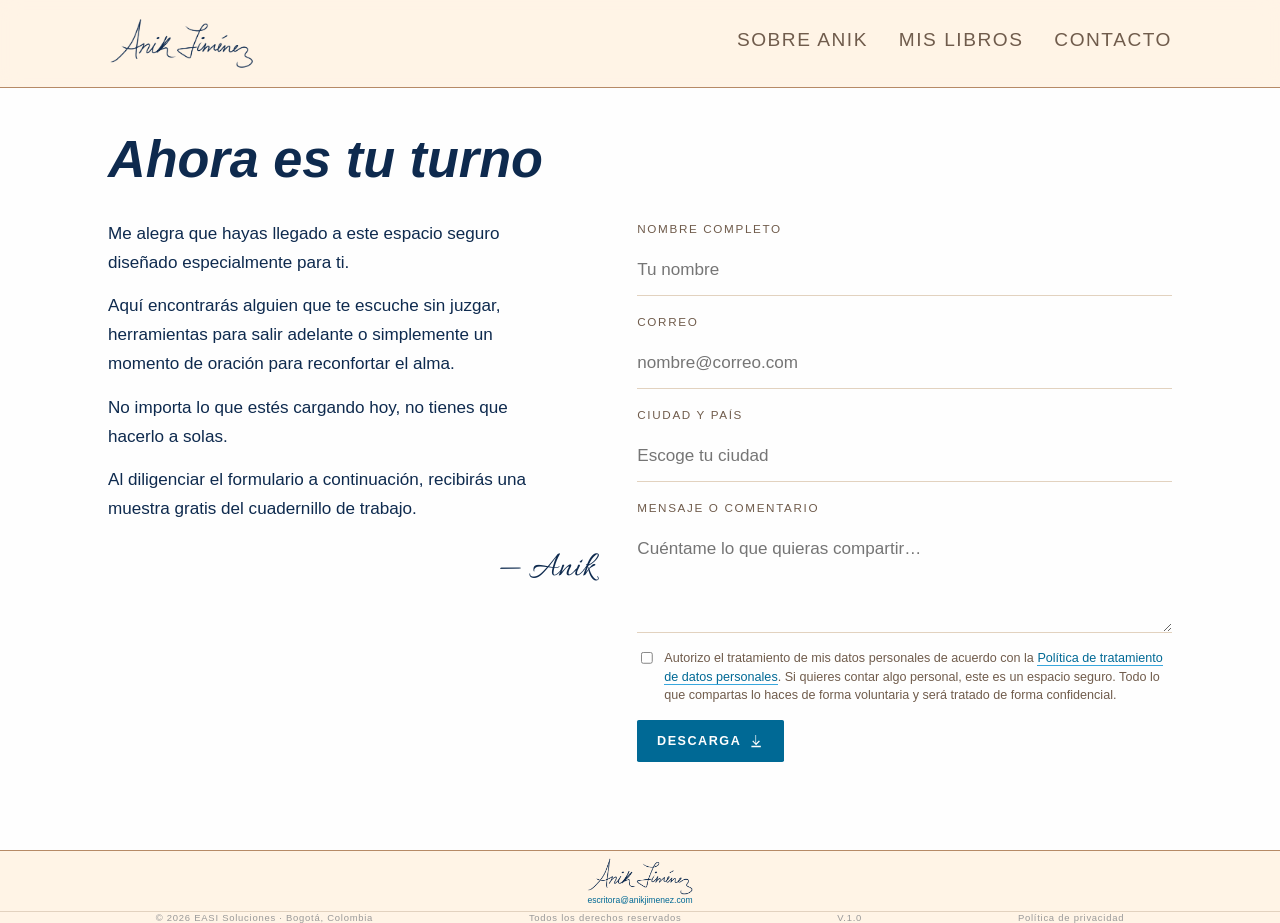
==== commit e1a149ab: "Añadir el crédito fotográfico y pasar la versión a V.1.0. Co-authored-by: Juan Camilo Escobar <JuanM" ====
--- a/ahoraestuturno/index.html
+++ b/ahoraestuturno/index.html
@@ -23,12 +23,14 @@
   <link rel="preconnect" href="https://fonts.googleapis.com" />
   <link rel="preconnect" href="https://fonts.gstatic.com" crossorigin />
   <link href="https://fonts.googleapis.com/css2?family=Allura&family=Cormorant+Garamond:ital,wght@0,400;0,500;0,600;0,700;1,400;1,500;1,600;1,700&display=swap" rel="stylesheet" />
-  <link rel="stylesheet" href="../styles/styles.css?v=20261110an" />
+  <link rel="stylesheet" href="../styles/styles.css?v=20261119b" />
+  <script src="../scripts/analytics.js"></script>
 </head>
 <body>
+  <noscript><iframe src="https://www.googletagmanager.com/ns.html?id=GTM-PQPWLM58" height="0" width="0" style="display:none;visibility:hidden" title="Google Tag Manager"></iframe></noscript>
   <nav class="nav" id="nav">
     <div class="nav-inner">
-      <a class="logo" href="../inicio.html"><img src="../images/logo-anik.png" alt="Anik Jiménez" width="200" height="72" /></a>
+      <a class="logo" href="../index.html"><img src="../images/logo-anik.png" alt="Anik Jiménez" width="200" height="72" /></a>
       <div class="menu">
         <a href="../sobre.html">Sobre Anik</a>
         <a href="../libros.html">Mis libros</a>
@@ -97,7 +99,7 @@
     <div class="footer-copy-bar">
       <span>© 2026 EASI Soluciones · Bogotá, Colombia</span>
       <span>Todos los derechos reservados</span>
-      <span>Versión 1</span>
+      <span>V.1.0</span>
       <a href="../privacidad.html">Política de privacidad</a>
     </div>
 </footer>
@@ -109,19 +111,29 @@
     window.addEventListener('scroll', onScroll, { passive: true });
     onScroll();
 
-    const dispararDescarga = (url) => {
+    const CUADERNILLO = {
+      archivo: '../documentos/cuadernillo-cicatrices.pdf',
+      descarga: 'Las cicatrices que aprendí a amar - Cuadernillo Guía.pdf',
+    };
+
+    const dispararDescarga = async () => {
+      const respuesta = await fetch(CUADERNILLO.archivo, { cache: 'no-store' });
+      if (!respuesta.ok) return;
+      const blob = await respuesta.blob();
+      const href = URL.createObjectURL(blob);
       const enlace = document.createElement('a');
-      enlace.href = url;
-      enlace.setAttribute('download', '');
+      enlace.href = href;
+      enlace.download = CUADERNILLO.descarga;
       enlace.rel = 'noopener';
       document.body.appendChild(enlace);
       enlace.click();
       enlace.remove();
+      window.setTimeout(() => URL.revokeObjectURL(href), 4000);
     };
     conectarFormulario(
       document.getElementById('turno-form'),
       'Nuevo registro en Ahora es tu turno — anikjimenez.com',
-      () => dispararDescarga('../documentos/guia-de-trabajo-las-cicatrices-que-aprendi-a-amar.pdf')
+      dispararDescarga
     );
 
     // Buscador de "Ciudad y país": sugiere ciudades de ciudades.json mientras se escribe.
--- a/styles/styles.css
+++ b/styles/styles.css
@@ -254,6 +254,21 @@
   margin: 0;
   object-fit: cover;
   object-position: center center;
+}
+.photo-credit {
+  margin: 8px 0 0;
+  font-family: var(--fuente-texto);
+  font-size: 8.25px;
+  font-weight: 400;
+  font-style: normal;
+  letter-spacing: .06em;
+  line-height: 1.3;
+  color: #9a9086;
+  text-align: center;
+}
+.hero-photo-credit {
+  margin: 6px 0 0;
+  font-size: 8.25px;
 }
 .hero-scrim {
   position: absolute;
@@ -400,7 +415,8 @@
     grid-template-rows: auto auto;
     grid-template-areas:
       "photo firma"
-      "photo books";
+      "photo books"
+      "credit .";
     justify-content: center;
     align-content: center;
     column-gap: calc(var(--hero-base) * .077);
@@ -412,6 +428,13 @@
     justify-self: center;
     width: var(--photo-w);
     height: var(--photo-h);
+  }
+  .hero-photo-credit {
+    grid-area: credit;
+    justify-self: center;
+    align-self: start;
+    width: var(--photo-w);
+    margin: 8px 0 0;
   }
   .hero-photo .hero-content {
     grid-area: firma;
@@ -500,6 +523,7 @@
     grid-template-columns: 1fr;
     grid-template-areas:
       "stage"
+      "credit"
       "books";
     width: 100%;
     min-height: 0;
@@ -510,6 +534,13 @@
   }
   .hero-photo .hero-bg,
   .hero-photo .hero-content { grid-area: stage; }
+  .hero-photo-credit {
+    grid-area: credit;
+    color: rgba(255, 244, 230, .48);
+    background: #0a0a0a;
+    margin: 0;
+    padding: 8px 14px 12px;
+  }
   .hero-photo .hero-bg {
     position: relative;
     inset: auto;
@@ -861,7 +892,7 @@
 }
 .book-meta {
   font-family: var(--fuente-texto);
-  font-size: 52px;
+  font-size: 26px;
   letter-spacing: .14em;
   text-transform: uppercase;
   color: var(--marron-gris);
@@ -1166,9 +1197,12 @@
   width: 64px;
   height: 64px;
   margin-top: 8px;
+  padding: 0;
+  border: 0;
   border-radius: 50%;
   background: #25d366;
   color: #fff;
+  cursor: pointer;
   box-shadow: 0 10px 22px -10px rgba(37, 211, 102, .8);
   transition: transform .2s ease, background .2s ease;
 }
@@ -1458,9 +1492,13 @@
   padding-inline: calc(28px / var(--escala));
 }
 /* Las fotos que llenan su columna también se encogen, centradas en ella */
-.split-media .portrait:not(.round) {
+.split-media .portrait:not(.round),
+.split-media .photo-credit {
   width: calc(100% * var(--escala));
   margin-inline: auto;
+}
+.split-media .photo-credit {
+  margin-top: 8px;
 }
 @media (max-width: 600px) {
   main > .section { padding: calc(32px / var(--escala)) 0 calc(64px / var(--escala)); }
